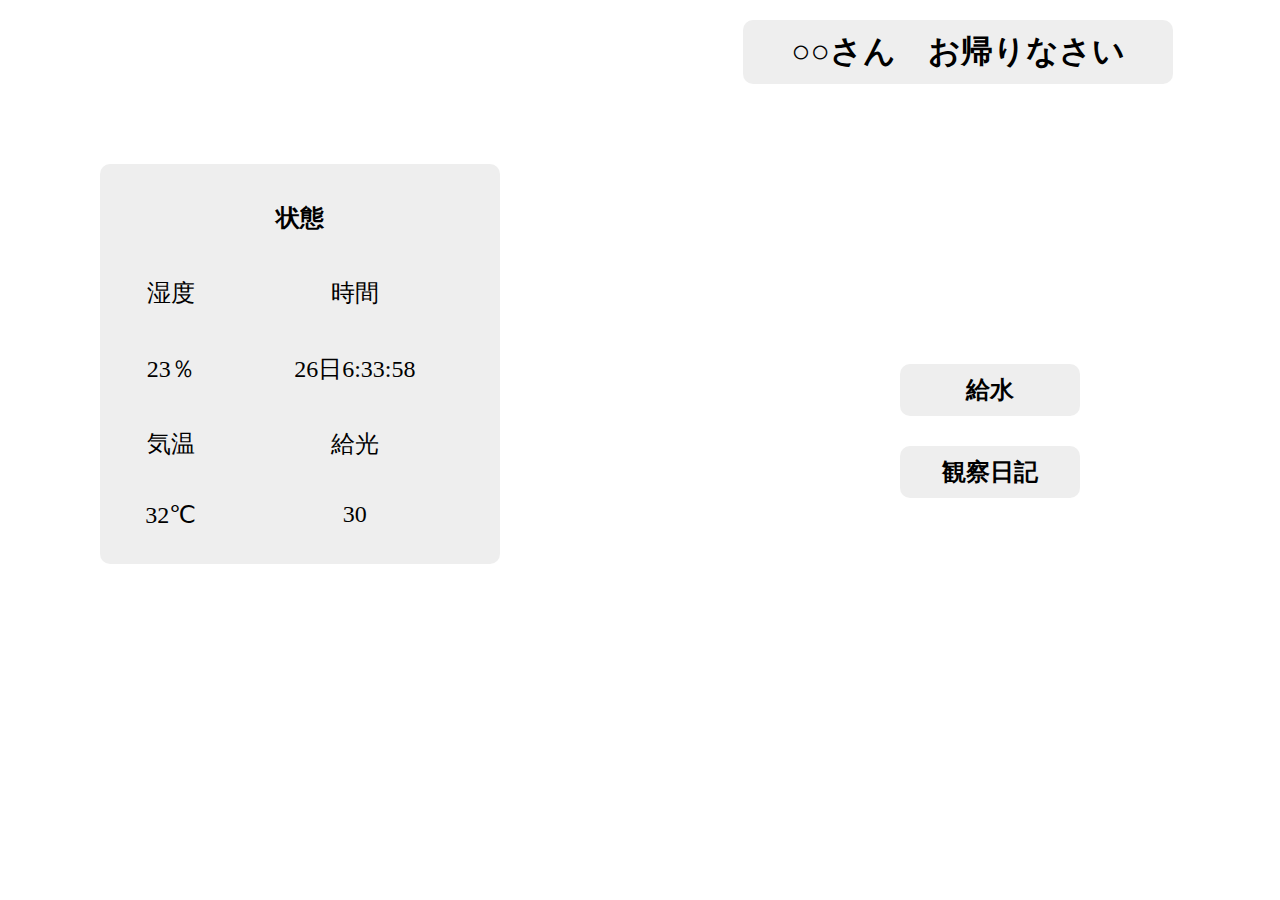
==== index.html @ 5d3c94b8 "second commit" ====
<!doctype html>
<html>
<head>
	<meta charset="utf-8">
	<title>夏休み7</title>
	
	<link rel="stylesheet" href="test1.css">
</head>
<body>
	<main>
		<div class="bgw">
			<h1>○○さん　お帰りなさい</h1>
		</div>
		<table class="left bgw" id="stts">
			<tr>
				<th colspan="2">状態</th>
			</tr>
			<tr>
				<td>湿度</td>
				<td>時間</td>
			</tr>	
			<tr>
				<td>23％</td>
				<td>
				<script>
					var jikan= new Date();
					var day = jikan.getDate();
					var hour = jikan.getHours();
					var minute = jikan.getMinutes();
					var second = jikan.getSeconds();
					
					document.write(day+"日"+hour+":"+minute+":"+second+"");	
					
				</script>
				
				</td>
			</tr>
			<tr>
				<td>気温</td>
				<td>給光</td>
			</tr>
			<tr>
				<td>32℃</td>
				<td>30</td>
			</tr>
		</table>

		<div class="left" id="btn">
			<h2 class="bgw">給水</h2>
			<h2 class="bgw">観察日記</h2>
		</div>
		
	</main>

</body>
</html>
---- test1.css ----
@charset "utf-8";
/* CSS Document */

* {
	margin: 0;
	padding: 0;
}

/*.bgw {
	background-color: rgba(255,255,255,0.5);
	border-radius: 10px;
}*/

main {
	background-image: url(../図/dixit-motiwala-38538.jpg);
	width: 1183px;
	height: 749px;
}

main div:nth-child(1) {
	width: 350px;
	position: relative;
	top: 20px;
	right: 10px;
	margin-left: auto;
}

#stts {
	width: 400px;
	height: 400px;
  	margin: 100px;
	padding: 15px;
	border: 0;
	font-size: 24px;
}

.left {
	float: left;
}

.bgw {
	text-align:center;
	border:0px solid #a1a1a1;
	padding:10px 40px;
	background:rgba(221,221,221,0.5);
	width:100px;
	border-radius:10px;
}

#btn {
	margin-top: 300px;
	margin-right: 100px;
	margin-bottom: 15px;
	margin-left: 300px;
}

h2 {
	margin-bottom: 30px;
}
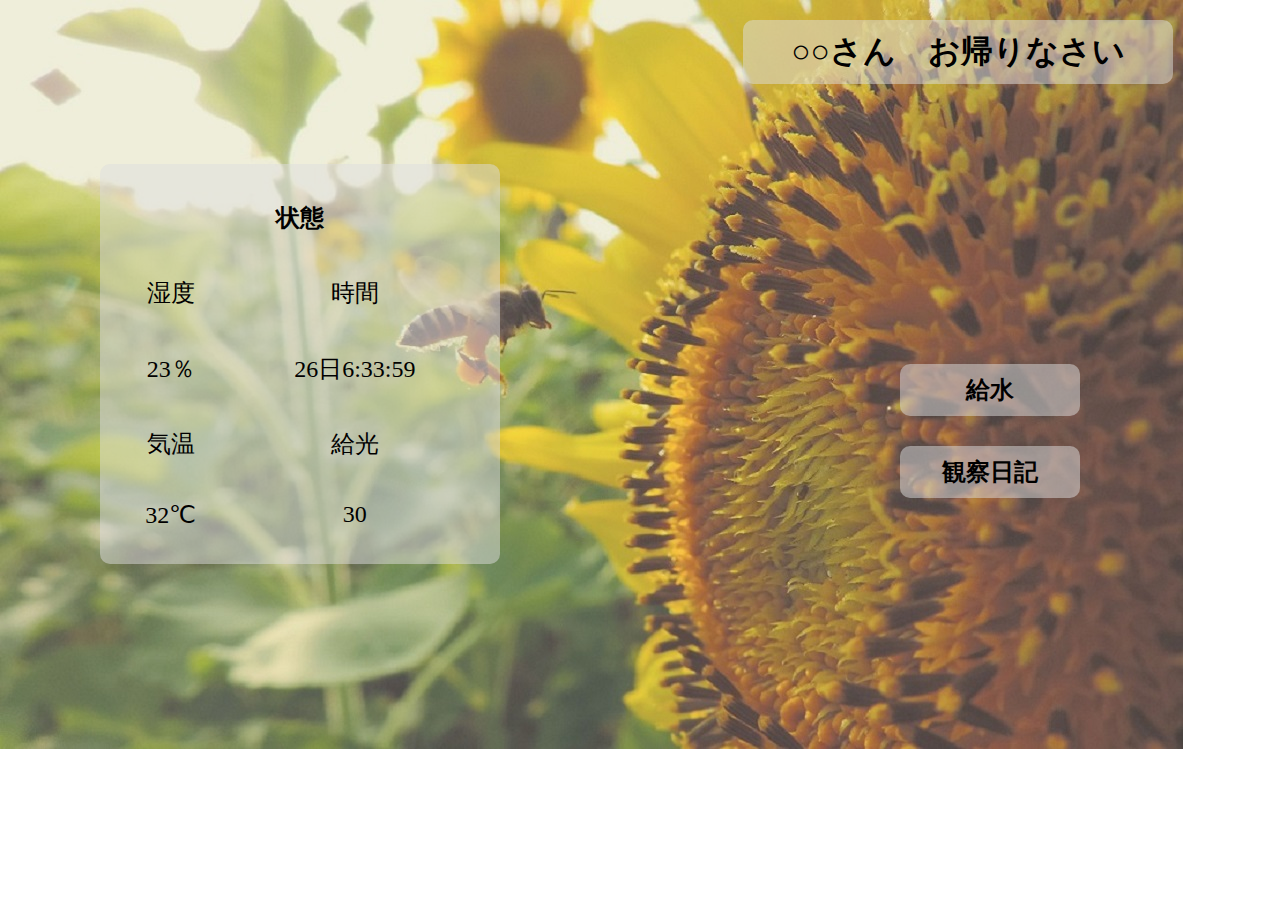
==== commit 521f0abc: "images更新" ====
--- a/index.html
+++ b/index.html
@@ -53,4 +53,4 @@
 	</main>
 
 </body>
-</html>
+</html>--- a/test1.css
+++ b/test1.css
@@ -12,7 +12,7 @@
 }*/
 
 main {
-	background-image: url(../図/dixit-motiwala-38538.jpg);
+	background-image: url(images/dixit-motiwala-38538.jpg);
 	width: 1183px;
 	height: 749px;
 }
